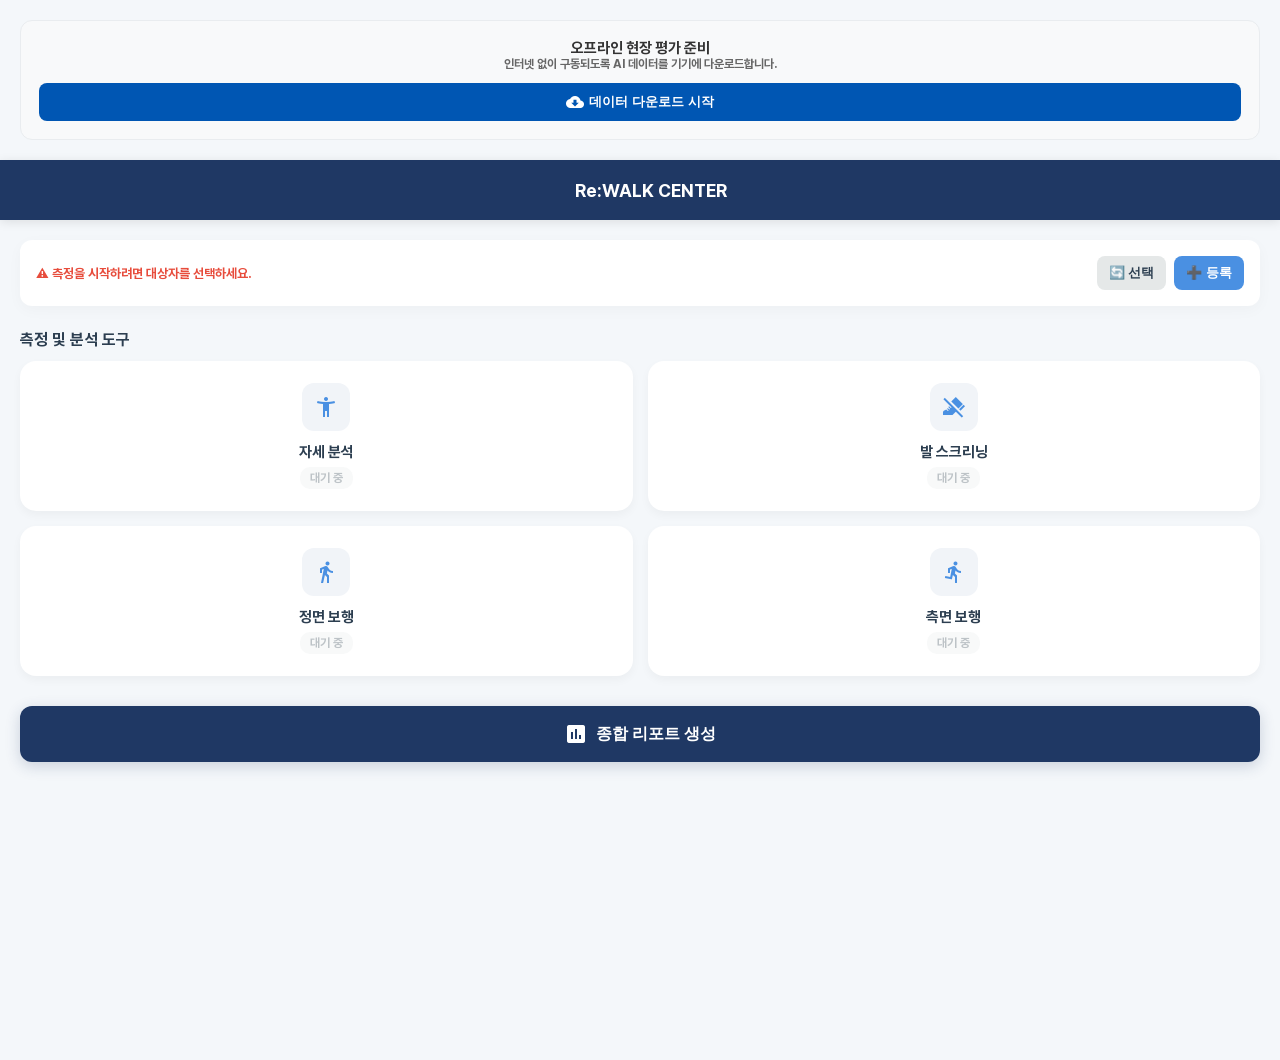
==== index.html @ 344f6048 "Modify :   회원등록 및 검색 수정" ====
<!DOCTYPE html>
<html lang="ko">
<head>
    <meta charset="UTF-8">
    <meta name="viewport" content="width=device-width, initial-scale=1.0, maximum-scale=1.0, user-scalable=no, viewport-fit=cover">
    <title>ReWalk Center - 전문가 대시보드</title>
    
    <link rel="stylesheet" href="css/local_font.css">
    <link rel="manifest" href="manifest.json">
    <link rel="apple-touch-icon" sizes="192x192" href="images/icon-192x192.png">
    <link rel="apple-touch-icon" sizes="512x512" href="images/icon-512x512.png">
    
    <script src="js/rewalk_store.js"></script>
    
    <style>
        :root {
            --primary-color: #1F3864; 
            --action-color: #4A90E2;  
            --bg-color: #F4F7FA;
            --card-bg: #FFFFFF;
            --text-main: #2C3E50;
            --text-muted: #7F8C8D;
        }
        * { box-sizing: border-box; margin: 0; padding: 0; -webkit-tap-highlight-color: transparent; }
        body, html { width: 100%; height: 100%; overflow: hidden; font-family: 'Pretendard', sans-serif; background-color: var(--bg-color); }

        /* 📌 동적 상단 헤더 */
        header { 
            height: 60px; background-color: var(--primary-color); color: white; 
            display: flex; align-items: center; justify-content: space-between; 
            padding: 0 20px; padding-top: env(safe-area-inset-top);
            box-shadow: 0 2px 10px rgba(0,0,0,0.1); z-index: 100; position: relative;
        }
        .header-title { font-size: 18px; font-weight: 700; flex: 1; text-align: center; }
        
        /* 뒤로가기 버튼 */
        .btn-back {
            background: rgba(255,255,255,0.2); border: none; color: white;
            padding: 6px 12px; border-radius: 6px; font-weight: 600; cursor: pointer;
            display: flex; align-items: center; gap: 4px; visibility: hidden;
        }
        .btn-logout { visibility: hidden; } 

        /* 🖥 메인 컨테이너 */
        main { 
            height: calc(100vh - 60px); 
            display: flex; 
            flex-direction: column;
            position: relative; 
            overflow: hidden; 
        }
        
        iframe { 
            flex: 1; width: 100%; height: 100%; border: none; display: block; background: var(--bg-color); 
        }

        /* 📊 대시보드 뷰 (Hub) */
        #dashboard-view { 
            flex: 1; overflow-y: auto; padding: 20px; padding-bottom: calc(20px + env(safe-area-inset-bottom)); 
        }

        /* =========================================
           ✅ 추가된 회원 관리 바 UI 스타일
           ========================================= */
        .user-management-bar {
            background-color: var(--card-bg);
            border-radius: 12px;
            padding: 16px;
            margin-bottom: 24px;
            width: 100%;
            display: flex;
            justify-content: space-between;
            align-items: center;
            flex-wrap: wrap;
            gap: 10px;
            box-shadow: 0 4px 15px rgba(0,0,0,0.03);
        }
        .user-status { font-size: 15px; font-weight: 600; color: var(--text-main); }
        .warning-text { color: #e74c3c; font-size: 13px; font-weight: 700; }
        .highlight-name { color: var(--primary-color); font-size: 20px; font-weight: 800;}
        .highlight-sub { color: var(--text-muted); font-size: 13px; display: block; margin-top: 4px; font-weight: 500;}
        
        .user-actions { display: flex; gap: 8px; }
        .user-actions button {
            padding: 8px 12px; border: none; border-radius: 8px; font-weight: 600; cursor: pointer; font-size: 13px;
        }
        .btn-select { background-color: #E5E8E8; color: var(--text-main); }
        .btn-register { background-color: var(--action-color); color: white; }

        /* =========================================
           ✅ 추가된 팝업(모달) UI 스타일
           ========================================= */
        .modal-overlay {
            position: fixed; top: 0; left: 0; width: 100%; height: 100%;
            background-color: rgba(0, 0, 0, 0.6);
            display: flex; justify-content: center; align-items: center;
            z-index: 1000;
        }
        .modal-overlay.hidden { display: none; }
        .modal-content {
            background: white; width: 90%; max-width: 350px; padding: 24px;
            border-radius: 16px; box-shadow: 0 10px 25px rgba(0,0,0,0.2);
        }
        .modal-content h2 { margin-bottom: 20px; font-size: 18px; text-align: center; color: var(--primary-color); }
        .input-group { margin-bottom: 15px; }
        .input-group label { display: block; margin-bottom: 6px; font-weight: 600; color: var(--text-main); font-size: 13px;}
        .input-group input, .input-group select {
            width: 100%; padding: 12px; border: 1px solid #BDC3C7;
            border-radius: 8px; font-size: 15px; outline: none;
        }
        .input-group input:focus { border-color: var(--action-color); }
        .modal-buttons { display: flex; gap: 10px; margin-top: 20px; }
        .modal-buttons.center { justify-content: center; }
        .modal-buttons button { flex: 1; padding: 12px; border: none; border-radius: 8px; font-size: 15px; font-weight: bold; cursor: pointer; }
        .btn-cancel { background-color: #E5E8E8; color: var(--text-main); }
        .btn-submit { background-color: var(--action-color); color: white; }
        
        .user-list { list-style: none; max-height: 250px; overflow-y: auto; }
        .user-list li { padding: 12px 0; border-bottom: 1px solid #ECF0F1; display: flex; justify-content: space-between; align-items: center; }
        .user-list li:last-child { border-bottom: none; }
        .btn-pick { background: #2ECC71; color: white; border: none; padding: 6px 12px; border-radius: 6px; cursor: pointer; font-size: 13px; font-weight: bold;}

        /* 측정 도구 그리드 */
        .grid-title { font-size: 16px; font-weight: 700; color: var(--text-main); margin-bottom: 12px; }
        .tool-grid { display: grid; grid-template-columns: 1fr 1fr; gap: 15px; margin-bottom: 30px; }
        
        .tool-card {
            background: var(--card-bg); border-radius: 16px; padding: 20px 15px;
            text-align: center; box-shadow: 0 4px 10px rgba(0,0,0,0.04);
            border: 2px solid transparent; cursor: pointer; transition: 0.2s;
            display: flex; flex-direction: column; align-items: center; justify-content: center;
        }
        .tool-card:active { transform: scale(0.96); }
        .tool-icon { 
            width: 48px; height: 48px; border-radius: 12px; background: #F1F4F8; 
            display: flex; align-items: center; justify-content: center; margin-bottom: 12px;
            color: var(--action-color);
        }
        .tool-name { font-size: 15px; font-weight: 700; color: var(--text-main); margin-bottom: 6px; }
        .tool-status { font-size: 12px; font-weight: 600; color: #BDC3C7; background: #F8F9F9; padding: 4px 10px; border-radius: 10px; }
        
        /* 종합 리포트 버튼 */
        .btn-report {
            width: 100%; background: var(--primary-color); color: white;
            border: none; padding: 16px; border-radius: 12px; font-size: 16px; font-weight: 700;
            display: flex; justify-content: center; align-items: center; gap: 8px; cursor: pointer;
            box-shadow: 0 4px 15px rgba(31, 56, 100, 0.2);
        }
    </style>
</head>
<body>
    
    <div id="download-card" style="margin: 20px; padding: 18px; border-radius: 12px; background: #f8f9fa; border: 1px solid #e9ecef; text-align: center;">
        <h3 style="margin-top:0; font-size: 15px; color:#333;">오프라인 현장 평가 준비</h3>
        <p style="font-size: 12px; color:#666; margin-bottom: 12px;">인터넷 없이 구동되도록 AI 데이터를 기기에 다운로드합니다.</p>
        <button id="download-btn" onclick="startOfflineDownload()" style="background:#0056b3; color:white; border:none; padding:10px 20px; border-radius:8px; font-weight:bold; width:100%; cursor:pointer;">
            <i class="material-icons" style="vertical-align: middle; margin-right: 5px; font-size:18px;">cloud_download</i>데이터 다운로드 시작
        </button>
        <div id="progress-container" style="display: none; margin-top: 12px;">
            <div style="background: #e9ecef; border-radius: 10px; height: 8px; width: 100%; overflow: hidden;">
                <div id="progress-bar" style="background: #28a745; width: 0%; height: 100%; transition: width 0.2s;"></div>
            </div>
            <div id="progress-text" style="margin-top: 6px; font-size: 13px; font-weight: bold; color: #0056b3;">0% 다운로드 중...</div>
        </div>
    </div>

    <header>
        <button class="btn-back" id="btn-back" onclick="showDashboard()">
            <span class="material-icons" style="font-size: 18px;">arrow_back_ios_new</span> 뒤로
        </button>
        <div class="header-title" id="header-title">Re:WALK CENTER</div>
        <button class="btn-back btn-logout">숨김</button>
    </header>

    <main>
        <iframe id="tool-frame" src="" style="display:none;"></iframe>

        <div id="dashboard-view" style="display:block;">
            
            <div class="user-management-bar">
                <div class="user-status" id="currentUserStatus">
                    <span class="warning-text">⚠️ 측정을 시작하려면 먼저 대상자를 선택해주세요.</span>
                </div>
                <div class="user-actions">
                    <button class="btn-select" onclick="openSelectUserModal()">🔄 선택</button>
                    <button class="btn-register" onclick="openRegisterUserModal()">➕ 등록</button>
                </div>
            </div>

            <div id="registerModal" class="modal-overlay hidden">
                <div class="modal-content">
                    <h2>신규 회원 등록</h2>
                    <form id="registerForm" onsubmit="handleRegisterUser(event)">
                        <div class="input-group">
                            <label>이름</label>
                            <input type="text" id="regName" placeholder="예: 홍길동" required autocomplete="off">
                        </div>
                        <div class="input-group">
                            <label>만 나이 (세)</label>
                            <input type="number" id="regAge" placeholder="예: 58" required>
                        </div>
                        <div class="input-group">
                            <label>신장 (cm)</label>
                            <input type="number" id="regHeight" placeholder="예: 165" required>
                        </div>
                        <div class="input-group">
                            <label>성별</label>
                            <select id="regGender" required>
                                <option value="male">남성</option>
                                <option value="female">여성</option>
                            </select>
                        </div>
                        <div class="modal-buttons">
                            <button type="button" class="btn-cancel" onclick="closeModals()">취소</button>
                            <button type="submit" class="btn-submit">등록 완료</button>
                        </div>
                    </form>
                </div>
            </div>

            <div id="selectModal" class="modal-overlay hidden">
                <div class="modal-content">
                    <h2>측정 대상자 선택</h2>
                    <ul id="userListContainer" class="user-list">
                        </ul>
                    <div class="modal-buttons center">
                        <button class="btn-cancel" onclick="closeModals()">닫기</button>
                    </div>
                </div>
            </div>
            
            <div class="grid-title">측정 및 분석 도구</div>
            <div class="tool-grid">
                <div class="tool-card" onclick="openTool('posture_analysis.html', '정적 자세 분석')">
                    <div class="tool-icon"><span class="material-icons">accessibility_new</span></div>
                    <div class="tool-name">자세 분석</div>
                    <div class="tool-status" id="status-posture">대기 중</div>
                </div>
        
                <div class="tool-card" onclick="openTool('foot_screening.html', '발 스크리닝')">
                    <div class="tool-icon"><span class="material-icons">do_not_step</span></div>
                    <div class="tool-name">발 스크리닝</div>
                    <div class="tool-status" id="status-foot">대기 중</div>
                </div>

                <div class="tool-card" onclick="openTool('front_gait.html', '정면 보행 분석')">
                    <div class="tool-icon"><span class="material-icons">directions_walk</span></div>
                    <div class="tool-name">정면 보행</div>
                    <div class="tool-status" id="status-front">대기 중</div>
                </div>

                <div class="tool-card" onclick="openTool('side_gait.html', '측면 보행 분석')">
                    <div class="tool-icon"><span class="material-icons">directions_run</span></div>
                    <div class="tool-name">측면 보행</div>
                    <div class="tool-status" id="status-side">대기 중</div>
                </div>
            </div>            

            <button class="btn-report" onclick="openTool('report.html', '종합 분석 리포트')">
                <span class="material-icons">assessment</span> 종합 리포트 생성
            </button>
        </div>
    </main>

    <script>
        // =========================================
        // 1. 회원 관리 로직 (상태 저장 및 모달 제어)
        // =========================================
        let users = [];
        let currentUser = null;

        // 페이지 로드 시 기존 회원 정보 불러오기
        window.addEventListener('DOMContentLoaded', () => {
            loadUsersFromStorage();
            updateUserBarUI();
        });

        function loadUsersFromStorage() {
            const storedUsers = localStorage.getItem('rewalk_users');
            if (storedUsers) users = JSON.parse(storedUsers);
            
            const storedCurrentUser = localStorage.getItem('rewalk_current_user');
            if (storedCurrentUser) currentUser = JSON.parse(storedCurrentUser);
        }

        // 상단 바 UI 업데이트
        function updateUserBarUI() {
            const statusDiv = document.getElementById('currentUserStatus');
            if (currentUser) {
                const genderText = currentUser.gender === 'male' ? '남성' : '여성';
                // 전화번호 뒷자리가 있으면 표시
                const phoneTag = currentUser.phone4 ? `<span style="color:#4A90E2;">(${currentUser.phone4})</span>` : '';
                
                statusDiv.innerHTML = `
                    <span class="highlight-name">${currentUser.name} 님 ${phoneTag}</span>
                    <span class="highlight-sub">만 ${currentUser.age}세 / ${currentUser.height}cm / ${genderText}</span>
                `;
            } else {
                statusDiv.innerHTML = `<span class="warning-text">⚠️ 측정을 시작하려면 대상자를 선택하세요.</span>`;
            }
        }

        // 회원 선택 모달창 열 때 검색창 초기화
        function openSelectUserModal() {
            document.getElementById('searchUser').value = ''; // 검색어 초기화
            renderUserList();
            document.getElementById('selectModal').classList.remove('hidden');
        }
        function closeModals() {
            document.getElementById('registerModal').classList.add('hidden');
            document.getElementById('selectModal').classList.add('hidden');
            document.getElementById('registerForm').reset();
        }
        // ✅ 새로 추가된 실시간 검색(필터링) 함수
        function filterUserList() {
            const query = document.getElementById('searchUser').value.toLowerCase().trim();
            const items = document.querySelectorAll('#userListContainer li');
            
            items.forEach(li => {
                // 요소에 저장해둔 이름+전화번호 속성을 가져와 검색
                const searchText = li.getAttribute('data-search') || '';
                if (searchText.includes(query)) {
                    li.style.display = 'flex'; // 일치하면 보여줌
                } else {
                    li.style.display = 'none'; // 일치하지 않으면 숨김
                }
            });
        }
        // 신규 회원 등록 (생년월일로 만 나이 자동 계산)
        function handleRegisterUser(event) {
            event.preventDefault();
            
            // 1. 생년월일 기반 '만 나이' 계산
            const birthInput = document.getElementById('regBirthDate').value;
            const birthDate = new Date(birthInput);
            const today = new Date();
            let calculatedAge = today.getFullYear() - birthDate.getFullYear();
            const m = today.getMonth() - birthDate.getMonth();
            if (m < 0 || (m === 0 && today.getDate() < birthDate.getDate())) {
                calculatedAge--; // 아직 생일이 안 지났으면 1살 빼기
            }

            const phone4 = document.getElementById('regPhone').value;
            const name = document.getElementById('regName').value;

            const newUser = {
                // ID에 전화번호 뒷자리를 넣어 식별력을 높임 (예: user_1234_1691234567)
                id: 'user_' + phone4 + '_' + Date.now(), 
                name: name,
                birthDate: birthInput,
                age: calculatedAge,    // 자동 계산된 나이 저장
                phone4: phone4,        // 전화번호 뒷자리 저장
                height: parseInt(document.getElementById('regHeight').value),
                gender: document.getElementById('regGender').value,
                createdAt: new Date().toISOString()
            };

            users.push(newUser);
            localStorage.setItem('rewalk_users', JSON.stringify(users));
            selectUser(newUser);
            closeModals();
        }

        // 기존 회원 리스트 그리기
        function renderUserList() {
            const container = document.getElementById('userListContainer');
            container.innerHTML = '';
            if (users.length === 0) {
                container.innerHTML = '<li style="color:#94a3b8; font-size:14px; text-align:center;">등록된 회원이 없습니다.</li>';
                return;
            }
            [...users].reverse().forEach(user => {
                const li = document.createElement('li');
                const genderStr = user.gender === 'male' ? '남' : '여';
                const phoneTag = user.phone4 ? `(${user.phone4})` : '';
                
                // 검색(filter)을 위해 회원 정보를 속성으로 숨겨둠
                li.setAttribute('data-search', `${user.name} ${user.phone4 || ''}`);
                li.innerHTML = `
                    <div>
                        <div style="font-size: 15px; font-weight: 700; color: #2C3E50;">${user.name} 님 <span style="color:#4A90E2; font-size:13px;">${phoneTag}</span></div>
                        <div style="font-size: 12px; color: #7F8C8D;">만 ${user.age}세 | ${user.height}cm | ${genderStr}</div>
                    </div>
                    <button class="btn-pick" onclick="selectUserById('${user.id}')">선택</button>
                `;
                container.appendChild(li);
            });
        }

        function selectUserById(userId) {
            const user = users.find(u => u.id === userId);
            if (user) selectUser(user);
        }

        function selectUser(user) {
            currentUser = user;
            // rewalk_store.js에서 사용할 수 있도록 저장
            localStorage.setItem('rewalk_current_user', JSON.stringify(user));
            updateUserBarUI();
            closeModals();
        }

        // =========================================
        // 2. 도구 화면 전환 제어 로직
        // =========================================
        const iframe = document.getElementById('tool-frame');
        const dashboardView = document.getElementById('dashboard-view');
        const btnBack = document.getElementById('btn-back');
        const headerTitle = document.getElementById('header-title');

        function showDashboard() {
            updateUserBarUI(); // 홈으로 돌아올 때 사용자 정보 최신화
            iframe.style.display = 'none';
            dashboardView.style.display = 'block';
            iframe.src = ""; 
            btnBack.style.visibility = 'hidden';
            headerTitle.textContent = 'RE:WALK CENTER';
        }

        // 도구를 열기 전 '사용자 선택 여부'를 반드시 확인하는 방어 코드 추가
        function openTool(url, title) {
            if (!currentUser) {
                alert("대상자를 먼저 등록하거나 선택해 주세요!");
                openSelectUserModal();
                return;
            }
            dashboardView.style.display = 'none';
            iframe.src = url; 
            iframe.style.display = 'block';
            btnBack.style.visibility = 'visible';
            headerTitle.textContent = title;
        }

        window.addEventListener('message', (event) => {
            if (event.data && event.data.action === 'NEXT_STEP') showDashboard();
            if (event.data && event.data.action === 'MEASUREMENT_DONE') showDashboard();
        });

        // =========================================
        // 3. 오프라인 다운로드 제어 시스템 (유지)
        // =========================================
        document.addEventListener("DOMContentLoaded", function() {
            if (localStorage.getItem('rewalk_offline_ready') === 'true') {
                const card = document.getElementById('download-card');
                if (card) card.style.display = 'none';
            }
        });

        if ('serviceWorker' in navigator) {
            navigator.serviceWorker.register('./sw.js').then(reg => {
                console.log('✅ RE:WALK 서비스 워커 구동 성공:', reg.scope);
            }).catch(error => {
                console.log('❌ 서비스 워커 구동 실패:', error);
            });

            navigator.serviceWorker.addEventListener('message', event => {
                if (event.data.type === 'PROGRESS') {
                    document.getElementById('progress-bar').style.width = event.data.percent + '%';
                    document.getElementById('progress-text').innerText = event.data.percent + '% 다운로드 중...';
                } 
                else if (event.data.type === 'COMPLETE') {
                    localStorage.setItem('rewalk_offline_ready', 'true');
                    const card = document.getElementById('download-card');
                    if (card) card.style.display = 'none';
                } 
            });
        }

        function startOfflineDownload() {
            if ('serviceWorker' in navigator) {
                const btn = document.getElementById('download-btn');
                btn.disabled = true;
                btn.innerHTML = '<i class="material-icons" style="vertical-align: middle; margin-right: 5px; font-size:18px;">hourglass_empty</i>다운로드 진행 중...';
                document.getElementById('progress-container').style.display = 'block';

                navigator.serviceWorker.ready.then(registration => {
                    if (registration.active) {
                        registration.active.postMessage({ type: 'START_DOWNLOAD' });
                    }
                });
            } else {
                alert("이 브라우저는 오프라인 다운로드를 지원하지 않습니다.");
            }
        }
    </script>
</body>
</html>
---- css/local_font.css ----
/* 로컬 폴더의 폰트를 불러옵니다 */
@font-face {
    font-family: 'Pretendard';
        src: url('../fonts/Pretendard-Regular.woff2') format('woff2');
    font-weight: 400;
}

@font-face {
    font-family: 'Pretendard';
    src: url('../fonts/Pretendard-Bold.woff2') format('woff2');
}

/* 앱 전체에 프리텐다드 폰트 적용 */
body {
    font-family: 'Pretendard', sans-serif;
}

/* -------------------------------------
    구글 Material Icons 오프라인 완벽 설정 
-------------------------------------- */
@font-face {
    font-family: 'Material Icons';
    font-style: normal;
    font-weight: 400;
    src: url('../fonts/MaterialIcons-Regular.woff2') format('woff2'); /* 이 경로가 중요합니다! */
}

.material-icons {
    font-family: 'Material Icons' !important;
    font-weight: normal;
    font-style: normal;
    font-size: 24px;
    line-height: 1;
    display: inline-block;
    white-space: nowrap;
    word-wrap: normal;
    direction: ltr;
    letter-spacing: normal;
    text-transform: none;
    vertical-align: middle;
    
    /* 리가처(단어 -> 아이콘 변환) 크로스 브라우저 필수 설정 */
    font-feature-settings: 'liga';
    -webkit-font-feature-settings: 'liga';
    -webkit-font-smoothing: antialiased;
    text-rendering: optimizeLegibility;
    -moz-osx-font-smoothing: grayscale;
}
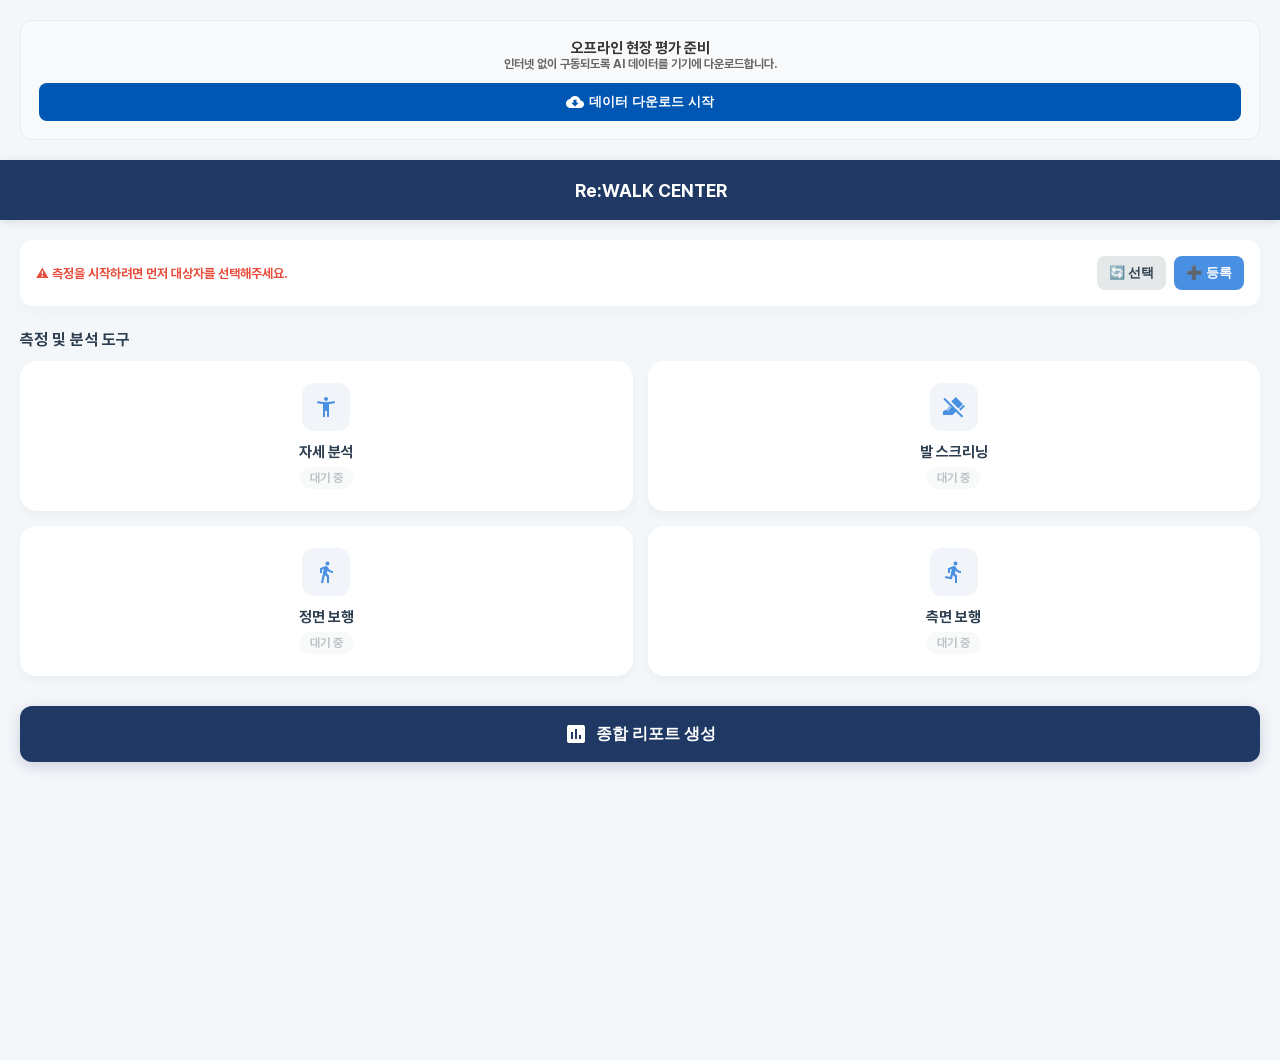
==== commit ef8e7378: "Modify :  회원관리 등록 수정" ====
--- a/index.html
+++ b/index.html
@@ -50,30 +50,18 @@
             overflow: hidden; 
         }
         
-        iframe { 
-            flex: 1; width: 100%; height: 100%; border: none; display: block; background: var(--bg-color); 
-        }
+        iframe { flex: 1; width: 100%; height: 100%; border: none; display: block; background: var(--bg-color); }
 
         /* 📊 대시보드 뷰 (Hub) */
         #dashboard-view { 
             flex: 1; overflow-y: auto; padding: 20px; padding-bottom: calc(20px + env(safe-area-inset-bottom)); 
         }
 
-        /* =========================================
-           ✅ 추가된 회원 관리 바 UI 스타일
-           ========================================= */
+        /* 회원 관리 바 UI */
         .user-management-bar {
-            background-color: var(--card-bg);
-            border-radius: 12px;
-            padding: 16px;
-            margin-bottom: 24px;
-            width: 100%;
-            display: flex;
-            justify-content: space-between;
-            align-items: center;
-            flex-wrap: wrap;
-            gap: 10px;
-            box-shadow: 0 4px 15px rgba(0,0,0,0.03);
+            background-color: var(--card-bg); border-radius: 12px; padding: 16px; margin-bottom: 24px;
+            width: 100%; display: flex; justify-content: space-between; align-items: center;
+            flex-wrap: wrap; gap: 10px; box-shadow: 0 4px 15px rgba(0,0,0,0.03);
         }
         .user-status { font-size: 15px; font-weight: 600; color: var(--text-main); }
         .warning-text { color: #e74c3c; font-size: 13px; font-weight: 700; }
@@ -87,14 +75,10 @@
         .btn-select { background-color: #E5E8E8; color: var(--text-main); }
         .btn-register { background-color: var(--action-color); color: white; }
 
-        /* =========================================
-           ✅ 추가된 팝업(모달) UI 스타일
-           ========================================= */
+        /* 팝업(모달) UI */
         .modal-overlay {
             position: fixed; top: 0; left: 0; width: 100%; height: 100%;
-            background-color: rgba(0, 0, 0, 0.6);
-            display: flex; justify-content: center; align-items: center;
-            z-index: 1000;
+            background-color: rgba(0, 0, 0, 0.6); display: flex; justify-content: center; align-items: center; z-index: 1000;
         }
         .modal-overlay.hidden { display: none; }
         .modal-content {
@@ -105,8 +89,7 @@
         .input-group { margin-bottom: 15px; }
         .input-group label { display: block; margin-bottom: 6px; font-weight: 600; color: var(--text-main); font-size: 13px;}
         .input-group input, .input-group select {
-            width: 100%; padding: 12px; border: 1px solid #BDC3C7;
-            border-radius: 8px; font-size: 15px; outline: none;
+            width: 100%; padding: 12px; border: 1px solid #BDC3C7; border-radius: 8px; font-size: 15px; outline: none;
         }
         .input-group input:focus { border-color: var(--action-color); }
         .modal-buttons { display: flex; gap: 10px; margin-top: 20px; }
@@ -123,7 +106,6 @@
         /* 측정 도구 그리드 */
         .grid-title { font-size: 16px; font-weight: 700; color: var(--text-main); margin-bottom: 12px; }
         .tool-grid { display: grid; grid-template-columns: 1fr 1fr; gap: 15px; margin-bottom: 30px; }
-        
         .tool-card {
             background: var(--card-bg); border-radius: 16px; padding: 20px 15px;
             text-align: center; box-shadow: 0 4px 10px rgba(0,0,0,0.04);
@@ -133,18 +115,15 @@
         .tool-card:active { transform: scale(0.96); }
         .tool-icon { 
             width: 48px; height: 48px; border-radius: 12px; background: #F1F4F8; 
-            display: flex; align-items: center; justify-content: center; margin-bottom: 12px;
-            color: var(--action-color);
+            display: flex; align-items: center; justify-content: center; margin-bottom: 12px; color: var(--action-color);
         }
         .tool-name { font-size: 15px; font-weight: 700; color: var(--text-main); margin-bottom: 6px; }
         .tool-status { font-size: 12px; font-weight: 600; color: #BDC3C7; background: #F8F9F9; padding: 4px 10px; border-radius: 10px; }
         
         /* 종합 리포트 버튼 */
         .btn-report {
-            width: 100%; background: var(--primary-color); color: white;
-            border: none; padding: 16px; border-radius: 12px; font-size: 16px; font-weight: 700;
-            display: flex; justify-content: center; align-items: center; gap: 8px; cursor: pointer;
-            box-shadow: 0 4px 15px rgba(31, 56, 100, 0.2);
+            width: 100%; background: var(--primary-color); color: white; border: none; padding: 16px; border-radius: 12px; font-size: 16px; font-weight: 700;
+            display: flex; justify-content: center; align-items: center; gap: 8px; cursor: pointer; box-shadow: 0 4px 15px rgba(31, 56, 100, 0.2);
         }
     </style>
 </head>
@@ -196,8 +175,12 @@
                             <input type="text" id="regName" placeholder="예: 홍길동" required autocomplete="off">
                         </div>
                         <div class="input-group">
-                            <label>만 나이 (세)</label>
-                            <input type="number" id="regAge" placeholder="예: 58" required>
+                            <label>생년월일</label>
+                            <input type="date" id="regBirthDate" required>
+                        </div>
+                        <div class="input-group">
+                            <label>전화번호 뒷자리 (4자리)</label>
+                            <input type="text" id="regPhone" placeholder="예: 1234" maxlength="4" pattern="\d{4}" required autocomplete="off">
                         </div>
                         <div class="input-group">
                             <label>신장 (cm)</label>
@@ -221,6 +204,9 @@
             <div id="selectModal" class="modal-overlay hidden">
                 <div class="modal-content">
                     <h2>측정 대상자 선택</h2>
+                    <div style="margin-bottom: 15px;">
+                        <input type="text" id="searchUser" placeholder="🔍 이름 또는 뒷자리(4자리) 검색" oninput="filterUserList()" style="width: 100%; padding: 10px; border-radius: 8px; border: 1px solid #BDC3C7; outline: none; font-size: 14px;">
+                    </div>
                     <ul id="userListContainer" class="user-list">
                         </ul>
                     <div class="modal-buttons center">
@@ -264,7 +250,7 @@
 
     <script>
         // =========================================
-        // 1. 회원 관리 로직 (상태 저장 및 모달 제어)
+        // 1. 회원 관리 로직 (생년월일 및 폰번호 통합)
         // =========================================
         let users = [];
         let currentUser = null;
@@ -283,14 +269,12 @@
             if (storedCurrentUser) currentUser = JSON.parse(storedCurrentUser);
         }
 
-        // 상단 바 UI 업데이트
+        // 상단 바 UI 업데이트 (전화번호 뒷자리 표시 추가)
         function updateUserBarUI() {
             const statusDiv = document.getElementById('currentUserStatus');
             if (currentUser) {
                 const genderText = currentUser.gender === 'male' ? '남성' : '여성';
-                // 전화번호 뒷자리가 있으면 표시
-                const phoneTag = currentUser.phone4 ? `<span style="color:#4A90E2;">(${currentUser.phone4})</span>` : '';
-                
+                const phoneTag = currentUser.phone4 ? `<span style="color:#4A90E2; font-size:16px;">(${currentUser.phone4})</span>` : '';
                 statusDiv.innerHTML = `
                     <span class="highlight-name">${currentUser.name} 님 ${phoneTag}</span>
                     <span class="highlight-sub">만 ${currentUser.age}세 / ${currentUser.height}cm / ${genderText}</span>
@@ -300,56 +284,44 @@
             }
         }
 
-        // 회원 선택 모달창 열 때 검색창 초기화
+        // 모달창 열기/닫기 제어 함수 (이 함수가 지워지면 버튼이 안 눌립니다!)
+        function openRegisterUserModal() { document.getElementById('registerModal').classList.remove('hidden'); }
+        
         function openSelectUserModal() {
-            document.getElementById('searchUser').value = ''; // 검색어 초기화
+            document.getElementById('searchUser').value = ''; // 모달 열 때 검색창 초기화
             renderUserList();
             document.getElementById('selectModal').classList.remove('hidden');
         }
+        
         function closeModals() {
             document.getElementById('registerModal').classList.add('hidden');
             document.getElementById('selectModal').classList.add('hidden');
             document.getElementById('registerForm').reset();
         }
-        // ✅ 새로 추가된 실시간 검색(필터링) 함수
-        function filterUserList() {
-            const query = document.getElementById('searchUser').value.toLowerCase().trim();
-            const items = document.querySelectorAll('#userListContainer li');
-            
-            items.forEach(li => {
-                // 요소에 저장해둔 이름+전화번호 속성을 가져와 검색
-                const searchText = li.getAttribute('data-search') || '';
-                if (searchText.includes(query)) {
-                    li.style.display = 'flex'; // 일치하면 보여줌
-                } else {
-                    li.style.display = 'none'; // 일치하지 않으면 숨김
-                }
-            });
-        }
-        // 신규 회원 등록 (생년월일로 만 나이 자동 계산)
+
+        // 신규 회원 등록 (만 나이 자동 계산 및 전화번호 기반 ID 생성)
         function handleRegisterUser(event) {
             event.preventDefault();
             
-            // 1. 생년월일 기반 '만 나이' 계산
+            // 생년월일 기반 '만 나이' 계산
             const birthInput = document.getElementById('regBirthDate').value;
             const birthDate = new Date(birthInput);
             const today = new Date();
             let calculatedAge = today.getFullYear() - birthDate.getFullYear();
             const m = today.getMonth() - birthDate.getMonth();
             if (m < 0 || (m === 0 && today.getDate() < birthDate.getDate())) {
-                calculatedAge--; // 아직 생일이 안 지났으면 1살 빼기
+                calculatedAge--;
             }
 
             const phone4 = document.getElementById('regPhone').value;
             const name = document.getElementById('regName').value;
 
             const newUser = {
-                // ID에 전화번호 뒷자리를 넣어 식별력을 높임 (예: user_1234_1691234567)
                 id: 'user_' + phone4 + '_' + Date.now(), 
                 name: name,
                 birthDate: birthInput,
-                age: calculatedAge,    // 자동 계산된 나이 저장
-                phone4: phone4,        // 전화번호 뒷자리 저장
+                age: calculatedAge,
+                phone4: phone4,
                 height: parseInt(document.getElementById('regHeight').value),
                 gender: document.getElementById('regGender').value,
                 createdAt: new Date().toISOString()
@@ -361,7 +333,7 @@
             closeModals();
         }
 
-        // 기존 회원 리스트 그리기
+        // 리스트 그리기 (검색 기능을 위해 data-search 속성 추가)
         function renderUserList() {
             const container = document.getElementById('userListContainer');
             container.innerHTML = '';
@@ -374,7 +346,7 @@
                 const genderStr = user.gender === 'male' ? '남' : '여';
                 const phoneTag = user.phone4 ? `(${user.phone4})` : '';
                 
-                // 검색(filter)을 위해 회원 정보를 속성으로 숨겨둠
+                // 검색어 매칭용 숨김 데이터
                 li.setAttribute('data-search', `${user.name} ${user.phone4 || ''}`);
                 li.innerHTML = `
                     <div>
@@ -387,6 +359,21 @@
             });
         }
 
+        // 실시간 검색(필터링) 함수
+        function filterUserList() {
+            const query = document.getElementById('searchUser').value.toLowerCase().trim();
+            const items = document.querySelectorAll('#userListContainer li');
+            
+            items.forEach(li => {
+                const searchText = li.getAttribute('data-search') || '';
+                if (searchText.includes(query)) {
+                    li.style.display = 'flex';
+                } else {
+                    li.style.display = 'none';
+                }
+            });
+        }
+
         function selectUserById(userId) {
             const user = users.find(u => u.id === userId);
             if (user) selectUser(user);
@@ -394,7 +381,6 @@
 
         function selectUser(user) {
             currentUser = user;
-            // rewalk_store.js에서 사용할 수 있도록 저장
             localStorage.setItem('rewalk_current_user', JSON.stringify(user));
             updateUserBarUI();
             closeModals();
@@ -406,82 +392,4 @@
         const iframe = document.getElementById('tool-frame');
         const dashboardView = document.getElementById('dashboard-view');
         const btnBack = document.getElementById('btn-back');
-        const headerTitle = document.getElementById('header-title');
-
-        function showDashboard() {
-            updateUserBarUI(); // 홈으로 돌아올 때 사용자 정보 최신화
-            iframe.style.display = 'none';
-            dashboardView.style.display = 'block';
-            iframe.src = ""; 
-            btnBack.style.visibility = 'hidden';
-            headerTitle.textContent = 'RE:WALK CENTER';
-        }
-
-        // 도구를 열기 전 '사용자 선택 여부'를 반드시 확인하는 방어 코드 추가
-        function openTool(url, title) {
-            if (!currentUser) {
-                alert("대상자를 먼저 등록하거나 선택해 주세요!");
-                openSelectUserModal();
-                return;
-            }
-            dashboardView.style.display = 'none';
-            iframe.src = url; 
-            iframe.style.display = 'block';
-            btnBack.style.visibility = 'visible';
-            headerTitle.textContent = title;
-        }
-
-        window.addEventListener('message', (event) => {
-            if (event.data && event.data.action === 'NEXT_STEP') showDashboard();
-            if (event.data && event.data.action === 'MEASUREMENT_DONE') showDashboard();
-        });
-
-        // =========================================
-        // 3. 오프라인 다운로드 제어 시스템 (유지)
-        // =========================================
-        document.addEventListener("DOMContentLoaded", function() {
-            if (localStorage.getItem('rewalk_offline_ready') === 'true') {
-                const card = document.getElementById('download-card');
-                if (card) card.style.display = 'none';
-            }
-        });
-
-        if ('serviceWorker' in navigator) {
-            navigator.serviceWorker.register('./sw.js').then(reg => {
-                console.log('✅ RE:WALK 서비스 워커 구동 성공:', reg.scope);
-            }).catch(error => {
-                console.log('❌ 서비스 워커 구동 실패:', error);
-            });
-
-            navigator.serviceWorker.addEventListener('message', event => {
-                if (event.data.type === 'PROGRESS') {
-                    document.getElementById('progress-bar').style.width = event.data.percent + '%';
-                    document.getElementById('progress-text').innerText = event.data.percent + '% 다운로드 중...';
-                } 
-                else if (event.data.type === 'COMPLETE') {
-                    localStorage.setItem('rewalk_offline_ready', 'true');
-                    const card = document.getElementById('download-card');
-                    if (card) card.style.display = 'none';
-                } 
-            });
-        }
-
-        function startOfflineDownload() {
-            if ('serviceWorker' in navigator) {
-                const btn = document.getElementById('download-btn');
-                btn.disabled = true;
-                btn.innerHTML = '<i class="material-icons" style="vertical-align: middle; margin-right: 5px; font-size:18px;">hourglass_empty</i>다운로드 진행 중...';
-                document.getElementById('progress-container').style.display = 'block';
-
-                navigator.serviceWorker.ready.then(registration => {
-                    if (registration.active) {
-                        registration.active.postMessage({ type: 'START_DOWNLOAD' });
-                    }
-                });
-            } else {
-                alert("이 브라우저는 오프라인 다운로드를 지원하지 않습니다.");
-            }
-        }
-    </script>
-</body>
-</html>+        const headerTitle = document.getElementById('header-title');
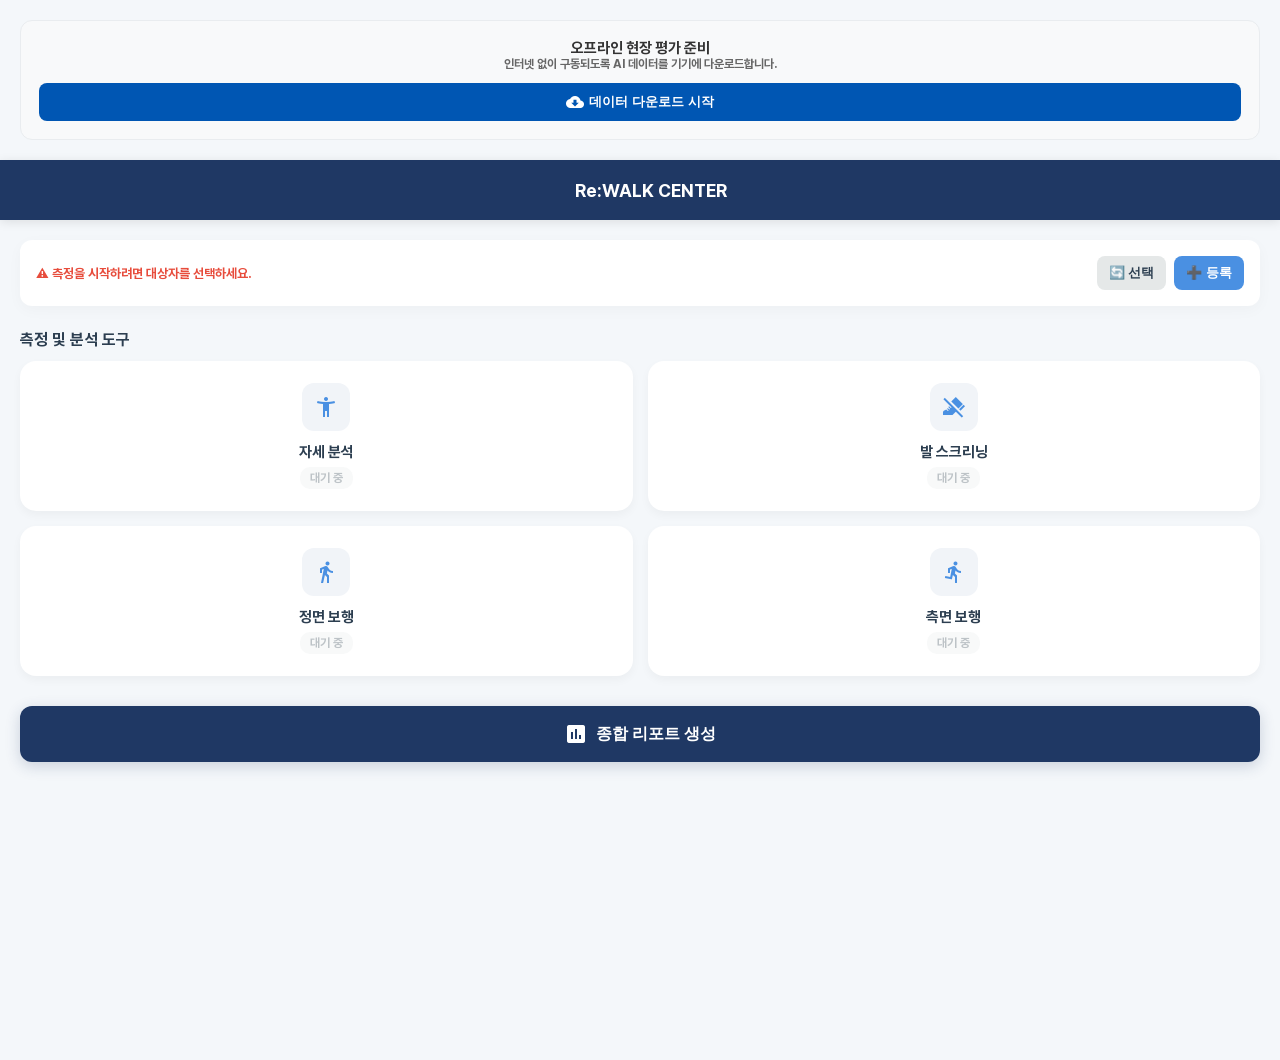
==== commit a957039d: "Modify : 메인 회원관리 수정" ====
--- a/index.html
+++ b/index.html
@@ -33,7 +33,6 @@
         }
         .header-title { font-size: 18px; font-weight: 700; flex: 1; text-align: center; }
         
-        /* 뒤로가기 버튼 */
         .btn-back {
             background: rgba(255,255,255,0.2); border: none; color: white;
             padding: 6px 12px; border-radius: 6px; font-weight: 600; cursor: pointer;
@@ -41,21 +40,10 @@
         }
         .btn-logout { visibility: hidden; } 
 
-        /* 🖥 메인 컨테이너 */
-        main { 
-            height: calc(100vh - 60px); 
-            display: flex; 
-            flex-direction: column;
-            position: relative; 
-            overflow: hidden; 
-        }
-        
+        main { height: calc(100vh - 60px); display: flex; flex-direction: column; position: relative; overflow: hidden; }
         iframe { flex: 1; width: 100%; height: 100%; border: none; display: block; background: var(--bg-color); }
 
-        /* 📊 대시보드 뷰 (Hub) */
-        #dashboard-view { 
-            flex: 1; overflow-y: auto; padding: 20px; padding-bottom: calc(20px + env(safe-area-inset-bottom)); 
-        }
+        #dashboard-view { flex: 1; overflow-y: auto; padding: 20px; padding-bottom: calc(20px + env(safe-area-inset-bottom)); }
 
         /* 회원 관리 바 UI */
         .user-management-bar {
@@ -69,9 +57,7 @@
         .highlight-sub { color: var(--text-muted); font-size: 13px; display: block; margin-top: 4px; font-weight: 500;}
         
         .user-actions { display: flex; gap: 8px; }
-        .user-actions button {
-            padding: 8px 12px; border: none; border-radius: 8px; font-weight: 600; cursor: pointer; font-size: 13px;
-        }
+        .user-actions button { padding: 8px 12px; border: none; border-radius: 8px; font-weight: 600; cursor: pointer; font-size: 13px; }
         .btn-select { background-color: #E5E8E8; color: var(--text-main); }
         .btn-register { background-color: var(--action-color); color: white; }
 
@@ -81,16 +67,11 @@
             background-color: rgba(0, 0, 0, 0.6); display: flex; justify-content: center; align-items: center; z-index: 1000;
         }
         .modal-overlay.hidden { display: none; }
-        .modal-content {
-            background: white; width: 90%; max-width: 350px; padding: 24px;
-            border-radius: 16px; box-shadow: 0 10px 25px rgba(0,0,0,0.2);
-        }
+        .modal-content { background: white; width: 90%; max-width: 350px; padding: 24px; border-radius: 16px; box-shadow: 0 10px 25px rgba(0,0,0,0.2); }
         .modal-content h2 { margin-bottom: 20px; font-size: 18px; text-align: center; color: var(--primary-color); }
         .input-group { margin-bottom: 15px; }
         .input-group label { display: block; margin-bottom: 6px; font-weight: 600; color: var(--text-main); font-size: 13px;}
-        .input-group input, .input-group select {
-            width: 100%; padding: 12px; border: 1px solid #BDC3C7; border-radius: 8px; font-size: 15px; outline: none;
-        }
+        .input-group input, .input-group select { width: 100%; padding: 12px; border: 1px solid #BDC3C7; border-radius: 8px; font-size: 15px; outline: none; }
         .input-group input:focus { border-color: var(--action-color); }
         .modal-buttons { display: flex; gap: 10px; margin-top: 20px; }
         .modal-buttons.center { justify-content: center; }
@@ -107,16 +88,11 @@
         .grid-title { font-size: 16px; font-weight: 700; color: var(--text-main); margin-bottom: 12px; }
         .tool-grid { display: grid; grid-template-columns: 1fr 1fr; gap: 15px; margin-bottom: 30px; }
         .tool-card {
-            background: var(--card-bg); border-radius: 16px; padding: 20px 15px;
-            text-align: center; box-shadow: 0 4px 10px rgba(0,0,0,0.04);
-            border: 2px solid transparent; cursor: pointer; transition: 0.2s;
-            display: flex; flex-direction: column; align-items: center; justify-content: center;
+            background: var(--card-bg); border-radius: 16px; padding: 20px 15px; text-align: center; box-shadow: 0 4px 10px rgba(0,0,0,0.04);
+            border: 2px solid transparent; cursor: pointer; transition: 0.2s; display: flex; flex-direction: column; align-items: center; justify-content: center;
         }
         .tool-card:active { transform: scale(0.96); }
-        .tool-icon { 
-            width: 48px; height: 48px; border-radius: 12px; background: #F1F4F8; 
-            display: flex; align-items: center; justify-content: center; margin-bottom: 12px; color: var(--action-color);
-        }
+        .tool-icon { width: 48px; height: 48px; border-radius: 12px; background: #F1F4F8; display: flex; align-items: center; justify-content: center; margin-bottom: 12px; color: var(--action-color); }
         .tool-name { font-size: 15px; font-weight: 700; color: var(--text-main); margin-bottom: 6px; }
         .tool-status { font-size: 12px; font-weight: 600; color: #BDC3C7; background: #F8F9F9; padding: 4px 10px; border-radius: 10px; }
         
@@ -255,21 +231,23 @@
         let users = [];
         let currentUser = null;
 
-        // 페이지 로드 시 기존 회원 정보 불러오기
         window.addEventListener('DOMContentLoaded', () => {
             loadUsersFromStorage();
             updateUserBarUI();
         });
 
         function loadUsersFromStorage() {
-            const storedUsers = localStorage.getItem('rewalk_users');
-            if (storedUsers) users = JSON.parse(storedUsers);
-            
-            const storedCurrentUser = localStorage.getItem('rewalk_current_user');
-            if (storedCurrentUser) currentUser = JSON.parse(storedCurrentUser);
-        }
-
-        // 상단 바 UI 업데이트 (전화번호 뒷자리 표시 추가)
+            try {
+                const storedUsers = localStorage.getItem('rewalk_users');
+                if (storedUsers) users = JSON.parse(storedUsers);
+                
+                const storedCurrentUser = localStorage.getItem('rewalk_current_user');
+                if (storedCurrentUser) currentUser = JSON.parse(storedCurrentUser);
+            } catch (e) {
+                console.error("데이터 로드 오류:", e);
+            }
+        }
+
         function updateUserBarUI() {
             const statusDiv = document.getElementById('currentUserStatus');
             if (currentUser) {
@@ -284,27 +262,33 @@
             }
         }
 
-        // 모달창 열기/닫기 제어 함수 (이 함수가 지워지면 버튼이 안 눌립니다!)
-        function openRegisterUserModal() { document.getElementById('registerModal').classList.remove('hidden'); }
-        
-        function openSelectUserModal() {
-            document.getElementById('searchUser').value = ''; // 모달 열 때 검색창 초기화
+        // 모달 제어 함수
+        window.openRegisterUserModal = function() { 
+            document.getElementById('registerModal').classList.remove('hidden'); 
+        };
+        
+        window.openSelectUserModal = function() {
+            document.getElementById('searchUser').value = '';
             renderUserList();
             document.getElementById('selectModal').classList.remove('hidden');
-        }
-        
-        function closeModals() {
+        };
+        
+        window.closeModals = function() {
             document.getElementById('registerModal').classList.add('hidden');
             document.getElementById('selectModal').classList.add('hidden');
             document.getElementById('registerForm').reset();
-        }
-
-        // 신규 회원 등록 (만 나이 자동 계산 및 전화번호 기반 ID 생성)
-        function handleRegisterUser(event) {
+        };
+
+        // 신규 등록
+        window.handleRegisterUser = function(event) {
             event.preventDefault();
             
-            // 생년월일 기반 '만 나이' 계산
             const birthInput = document.getElementById('regBirthDate').value;
+            if(!birthInput) {
+                alert("생년월일을 입력해주세요.");
+                return;
+            }
+
             const birthDate = new Date(birthInput);
             const today = new Date();
             let calculatedAge = today.getFullYear() - birthDate.getFullYear();
@@ -322,18 +306,18 @@
                 birthDate: birthInput,
                 age: calculatedAge,
                 phone4: phone4,
-                height: parseInt(document.getElementById('regHeight').value),
+                height: parseInt(document.getElementById('regHeight').value) || 160,
                 gender: document.getElementById('regGender').value,
                 createdAt: new Date().toISOString()
             };
 
             users.push(newUser);
             localStorage.setItem('rewalk_users', JSON.stringify(users));
-            selectUser(newUser);
-            closeModals();
-        }
-
-        // 리스트 그리기 (검색 기능을 위해 data-search 속성 추가)
+            window.selectUser(newUser);
+            window.closeModals();
+        };
+
+        // 리스트 렌더링
         function renderUserList() {
             const container = document.getElementById('userListContainer');
             container.innerHTML = '';
@@ -346,7 +330,6 @@
                 const genderStr = user.gender === 'male' ? '남' : '여';
                 const phoneTag = user.phone4 ? `(${user.phone4})` : '';
                 
-                // 검색어 매칭용 숨김 데이터
                 li.setAttribute('data-search', `${user.name} ${user.phone4 || ''}`);
                 li.innerHTML = `
                     <div>
@@ -359,8 +342,8 @@
             });
         }
 
-        // 실시간 검색(필터링) 함수
-        function filterUserList() {
+        // 검색 필터
+        window.filterUserList = function() {
             const query = document.getElementById('searchUser').value.toLowerCase().trim();
             const items = document.querySelectorAll('#userListContainer li');
             
@@ -372,19 +355,19 @@
                     li.style.display = 'none';
                 }
             });
-        }
-
-        function selectUserById(userId) {
+        };
+
+        window.selectUserById = function(userId) {
             const user = users.find(u => u.id === userId);
-            if (user) selectUser(user);
-        }
-
-        function selectUser(user) {
+            if (user) window.selectUser(user);
+        };
+
+        window.selectUser = function(user) {
             currentUser = user;
             localStorage.setItem('rewalk_current_user', JSON.stringify(user));
             updateUserBarUI();
-            closeModals();
-        }
+            window.closeModals();
+        };
 
         // =========================================
         // 2. 도구 화면 전환 제어 로직
@@ -392,4 +375,81 @@
         const iframe = document.getElementById('tool-frame');
         const dashboardView = document.getElementById('dashboard-view');
         const btnBack = document.getElementById('btn-back');
-        const headerTitle = document.getElementById('header-title');+        const headerTitle = document.getElementById('header-title');
+
+        window.showDashboard = function() {
+            updateUserBarUI();
+            iframe.style.display = 'none';
+            dashboardView.style.display = 'block';
+            iframe.src = ""; 
+            btnBack.style.visibility = 'hidden';
+            headerTitle.textContent = 'RE:WALK CENTER';
+        };
+
+        window.openTool = function(url, title) {
+            if (!currentUser) {
+                alert("대상자를 먼저 등록하거나 선택해 주세요!");
+                window.openSelectUserModal();
+                return;
+            }
+            dashboardView.style.display = 'none';
+            iframe.src = url; 
+            iframe.style.display = 'block';
+            btnBack.style.visibility = 'visible';
+            headerTitle.textContent = title;
+        };
+
+        window.addEventListener('message', (event) => {
+            if (event.data && event.data.action === 'NEXT_STEP') window.showDashboard();
+            if (event.data && event.data.action === 'MEASUREMENT_DONE') window.showDashboard();
+        });
+
+        // =========================================
+        // 3. 오프라인 다운로드 제어 시스템 (유지)
+        // =========================================
+        document.addEventListener("DOMContentLoaded", function() {
+            if (localStorage.getItem('rewalk_offline_ready') === 'true') {
+                const card = document.getElementById('download-card');
+                if (card) card.style.display = 'none';
+            }
+        });
+
+        if ('serviceWorker' in navigator) {
+            navigator.serviceWorker.register('./sw.js').then(reg => {
+                console.log('✅ RE:WALK 서비스 워커 구동 성공:', reg.scope);
+            }).catch(error => {
+                console.log('❌ 서비스 워커 구동 실패:', error);
+            });
+
+            navigator.serviceWorker.addEventListener('message', event => {
+                if (event.data.type === 'PROGRESS') {
+                    document.getElementById('progress-bar').style.width = event.data.percent + '%';
+                    document.getElementById('progress-text').innerText = event.data.percent + '% 다운로드 중...';
+                } 
+                else if (event.data.type === 'COMPLETE') {
+                    localStorage.setItem('rewalk_offline_ready', 'true');
+                    const card = document.getElementById('download-card');
+                    if (card) card.style.display = 'none';
+                } 
+            });
+        }
+
+        window.startOfflineDownload = function() {
+            if ('serviceWorker' in navigator) {
+                const btn = document.getElementById('download-btn');
+                btn.disabled = true;
+                btn.innerHTML = '<i class="material-icons" style="vertical-align: middle; margin-right: 5px; font-size:18px;">hourglass_empty</i>다운로드 진행 중...';
+                document.getElementById('progress-container').style.display = 'block';
+
+                navigator.serviceWorker.ready.then(registration => {
+                    if (registration.active) {
+                        registration.active.postMessage({ type: 'START_DOWNLOAD' });
+                    }
+                });
+            } else {
+                alert("이 브라우저는 오프라인 다운로드를 지원하지 않습니다.");
+            }
+        };
+    </script>
+</body>
+</html>
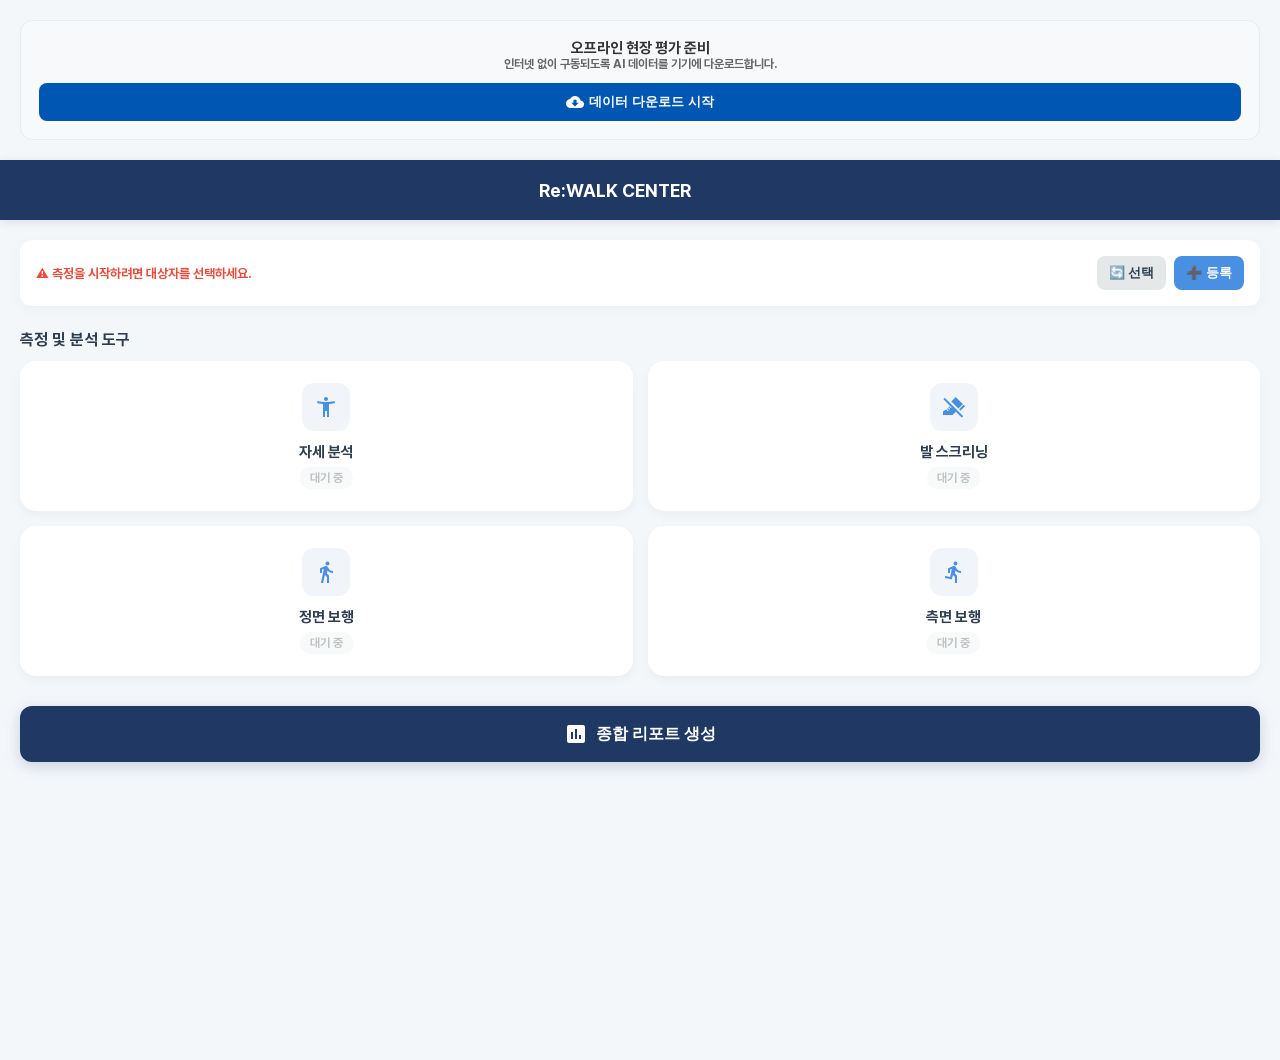
==== commit 7a57a093: "Modify : 화면전환 수정" ====
--- a/index.html
+++ b/index.html
@@ -1,15 +1,16 @@
 <!DOCTYPE html>
 <html lang="ko">
 <head>
+    <title>ReWalk Center - 전문가 대시보드</title>
+    <link rel="stylesheet" href="css/local_font.css">
+    <link rel="manifest" href="manifest.json">
+    <link rel="apple-touch-icon" sizes="192x192" href="icons/icon-192x192.png">
     <meta charset="UTF-8">
     <meta name="viewport" content="width=device-width, initial-scale=1.0, maximum-scale=1.0, user-scalable=no, viewport-fit=cover">
-    <title>ReWalk Center - 전문가 대시보드</title>
-    
-    <link rel="stylesheet" href="css/local_font.css">
-    <link rel="manifest" href="manifest.json">
-    <link rel="apple-touch-icon" sizes="192x192" href="images/icon-192x192.png">
-    <link rel="apple-touch-icon" sizes="512x512" href="images/icon-512x512.png">
-    
+    <meta name="apple-mobile-web-app-capable" content="yes">
+    <meta name="apple-mobile-web-app-status-bar-style" content="black-translucent">
+    <meta name="apple-mobile-web-app-title" content="ReWalk">    
+
     <script src="js/rewalk_store.js"></script>
     
     <style>
@@ -120,15 +121,20 @@
     </div>
 
     <header>
-        <button class="btn-back" id="btn-back" onclick="showDashboard()">
+        <!-- 🚨 변경: 평소엔 뒤로가기 버튼을 숨겨둡니다 (style="display: none;") -->
+        <button class="btn-back" id="btn-back" onclick="showDashboard()" style="display: none;">
             <span class="material-icons" style="font-size: 18px;">arrow_back_ios_new</span> 뒤로
         </button>
         <div class="header-title" id="header-title">Re:WALK CENTER</div>
-        <button class="btn-back btn-logout">숨김</button>
+        <!-- 🚨 변경: 숨김 버튼이 레이아웃을 해치지 않게 투명하게 처리 -->
+        <button class="btn-back btn-logout" style="visibility: hidden;">숨김</button>
     </header>
 
     <main>
-        <iframe id="tool-frame" src="" style="display:none;"></iframe>
+        <!-- 🚨 추가: iframe을 감싸는 새로운 tool-view 상자 생성 (평소엔 숨김) -->
+        <div id="tool-view" style="display: none; height: calc(100vh - 60px); flex-direction: column;">
+            <iframe id="tool-frame" src="" style="flex: 1; width: 100%; border: none;"></iframe>
+        </div>
 
         <div id="dashboard-view" style="display:block;">
             
@@ -223,7 +229,6 @@
             </button>
         </div>
     </main>
-
     <script>
         // =========================================
         // 1. 회원 관리 로직 (생년월일 및 폰번호 통합)
@@ -372,6 +377,7 @@
         // =========================================
         // 2. 도구 화면 전환 제어 로직
         // =========================================
+        const toolView = document.getElementById('tool-view'); // 🚨 새로 추가된 감싸개 상자
         const iframe = document.getElementById('tool-frame');
         const dashboardView = document.getElementById('dashboard-view');
         const btnBack = document.getElementById('btn-back');
@@ -379,23 +385,35 @@
 
         window.showDashboard = function() {
             updateUserBarUI();
-            iframe.style.display = 'none';
+            
+            // 🚨 수정됨: iframe 자체를 숨기는 것이 아니라, 부모 상자인 tool-view를 숨김
+            toolView.style.display = 'none'; 
             dashboardView.style.display = 'block';
-            iframe.src = ""; 
-            btnBack.style.visibility = 'hidden';
-            headerTitle.textContent = 'RE:WALK CENTER';
+            
+            iframe.src = ""; // 카메라 및 리소스 해제
+            
+            // 🚨 수정됨: 뒤로가기 버튼 숨김 처리 (CSS display 활용)
+            btnBack.style.display = 'none'; 
+            headerTitle.textContent = 'Re:WALK CENTER';
         };
 
         window.openTool = function(url, title) {
+            // (전문가님의 기존 로직 유지) 대상자 선택 여부 확인
             if (!currentUser) {
                 alert("대상자를 먼저 등록하거나 선택해 주세요!");
                 window.openSelectUserModal();
                 return;
             }
+            
+            // 대시보드 숨기기
             dashboardView.style.display = 'none';
+            
+            // 🚨 수정됨: 툴 상자를 화면에 꽉 차게(flex) 표시
+            toolView.style.display = 'flex'; 
             iframe.src = url; 
-            iframe.style.display = 'block';
-            btnBack.style.visibility = 'visible';
+            
+            // 🚨 수정됨: 뒤로가기 버튼 표시 (헤더 CSS에 맞춰 flex 사용)
+            btnBack.style.display = 'flex'; 
             headerTitle.textContent = title;
         };
 
@@ -405,7 +423,7 @@
         });
 
         // =========================================
-        // 3. 오프라인 다운로드 제어 시스템 (유지)
+        // 3. 오프라인 다운로드 제어 시스템 (NaN 오류 수정판)
         // =========================================
         document.addEventListener("DOMContentLoaded", function() {
             if (localStorage.getItem('rewalk_offline_ready') === 'true') {
@@ -423,13 +441,26 @@
 
             navigator.serviceWorker.addEventListener('message', event => {
                 if (event.data.type === 'PROGRESS') {
-                    document.getElementById('progress-bar').style.width = event.data.percent + '%';
-                    document.getElementById('progress-text').innerText = event.data.percent + '% 다운로드 중...';
+                    let percent = parseInt(event.data.percent);
+                    
+                    // 💡 서버에서 전체 용량을 안 줘서 NaN이 뜰 때의 방어 코드!
+                    if (isNaN(percent)) {
+                        document.getElementById('progress-bar').style.width = '100%';
+                        document.getElementById('progress-bar').style.backgroundColor = '#17a2b8'; // 대기/진행을 의미하는 파란색
+                        document.getElementById('progress-text').innerText = '⏳ AI 데이터를 안전하게 받아오는 중입니다... (1~2분 소요)';
+                    } else {
+                        document.getElementById('progress-bar').style.backgroundColor = '#28a745'; // 정상 초록색
+                        document.getElementById('progress-bar').style.width = percent + '%';
+                        document.getElementById('progress-text').innerText = percent + '% 다운로드 중...';
+                    }
                 } 
                 else if (event.data.type === 'COMPLETE') {
                     localStorage.setItem('rewalk_offline_ready', 'true');
                     const card = document.getElementById('download-card');
                     if (card) card.style.display = 'none';
+                    
+                    // 💡 다운로드가 백그라운드에서 끝났음을 확실하게 알려주는 팝업창!
+                    alert("🎉 오프라인 구동용 AI 데이터 다운로드가 완벽하게 끝났습니다!");
                 } 
             });
         }
@@ -451,5 +482,6 @@
             }
         };
     </script>
+    
 </body>
 </html>
